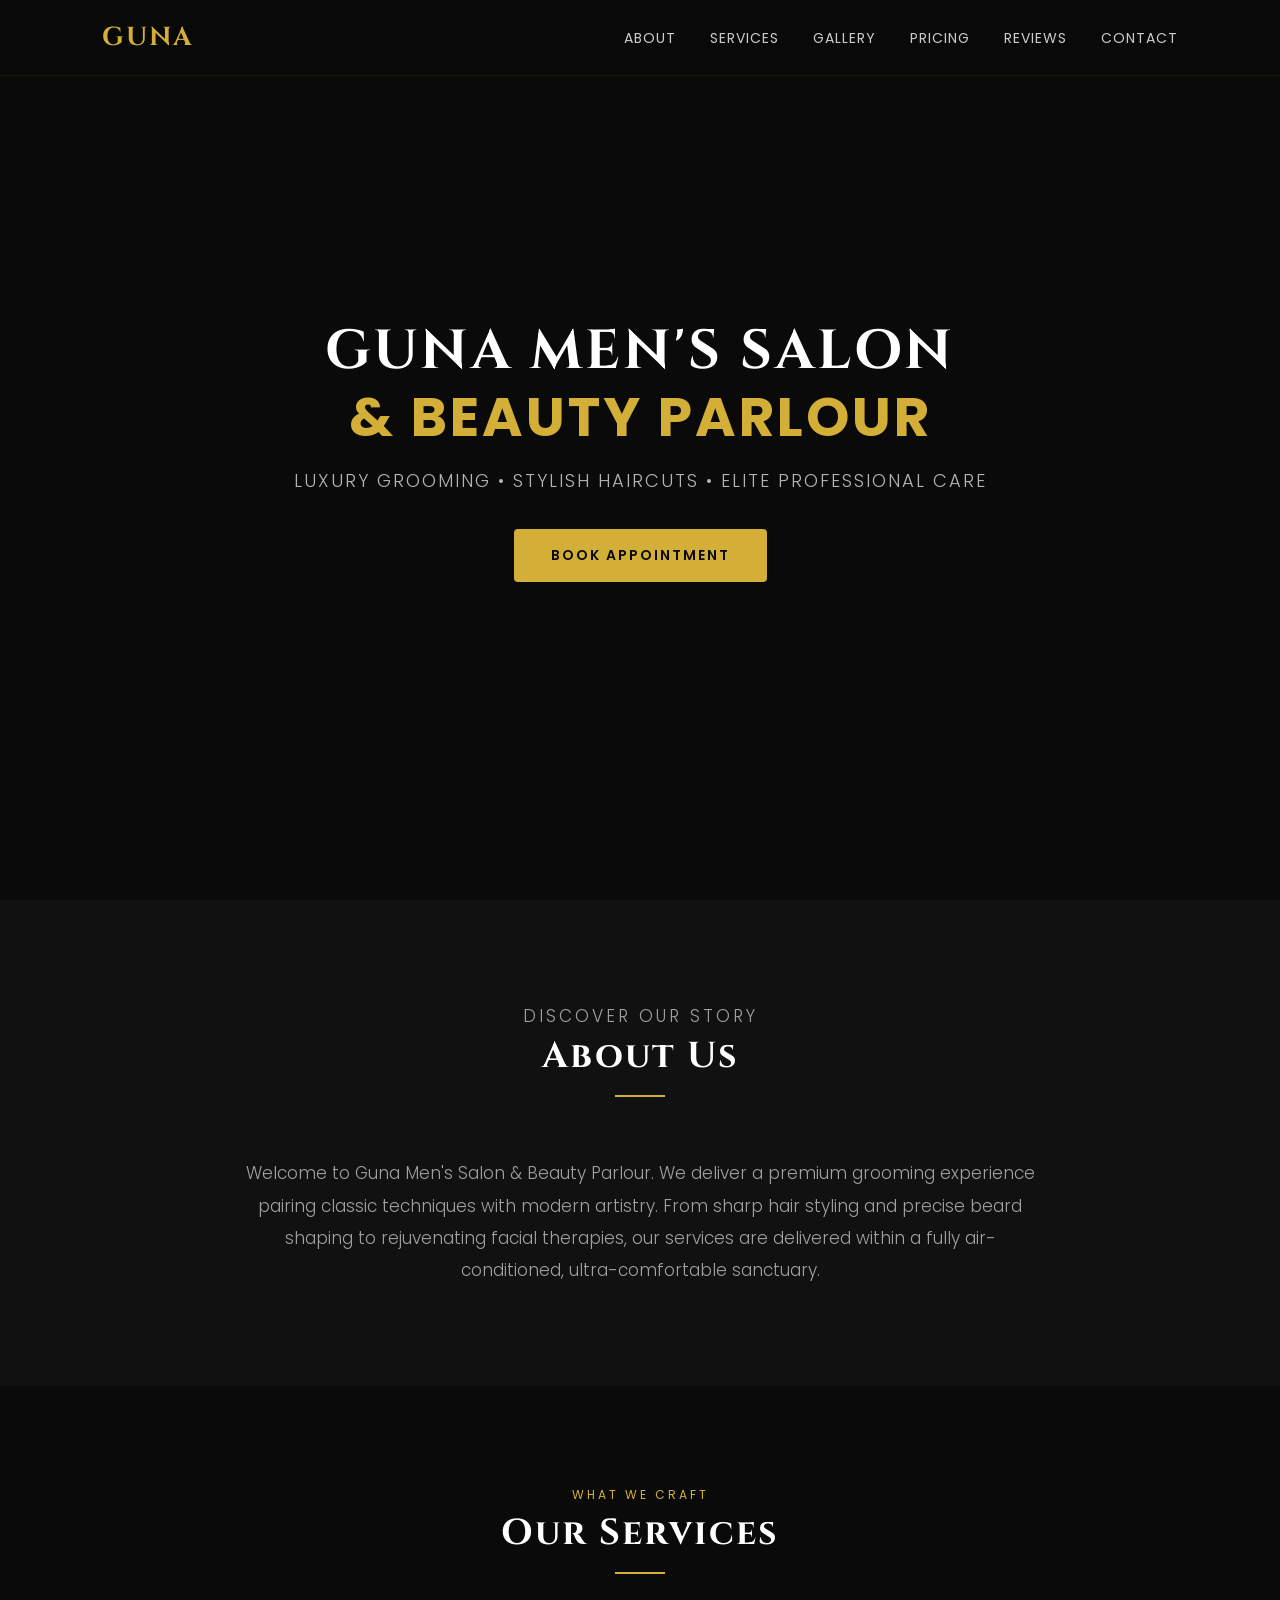
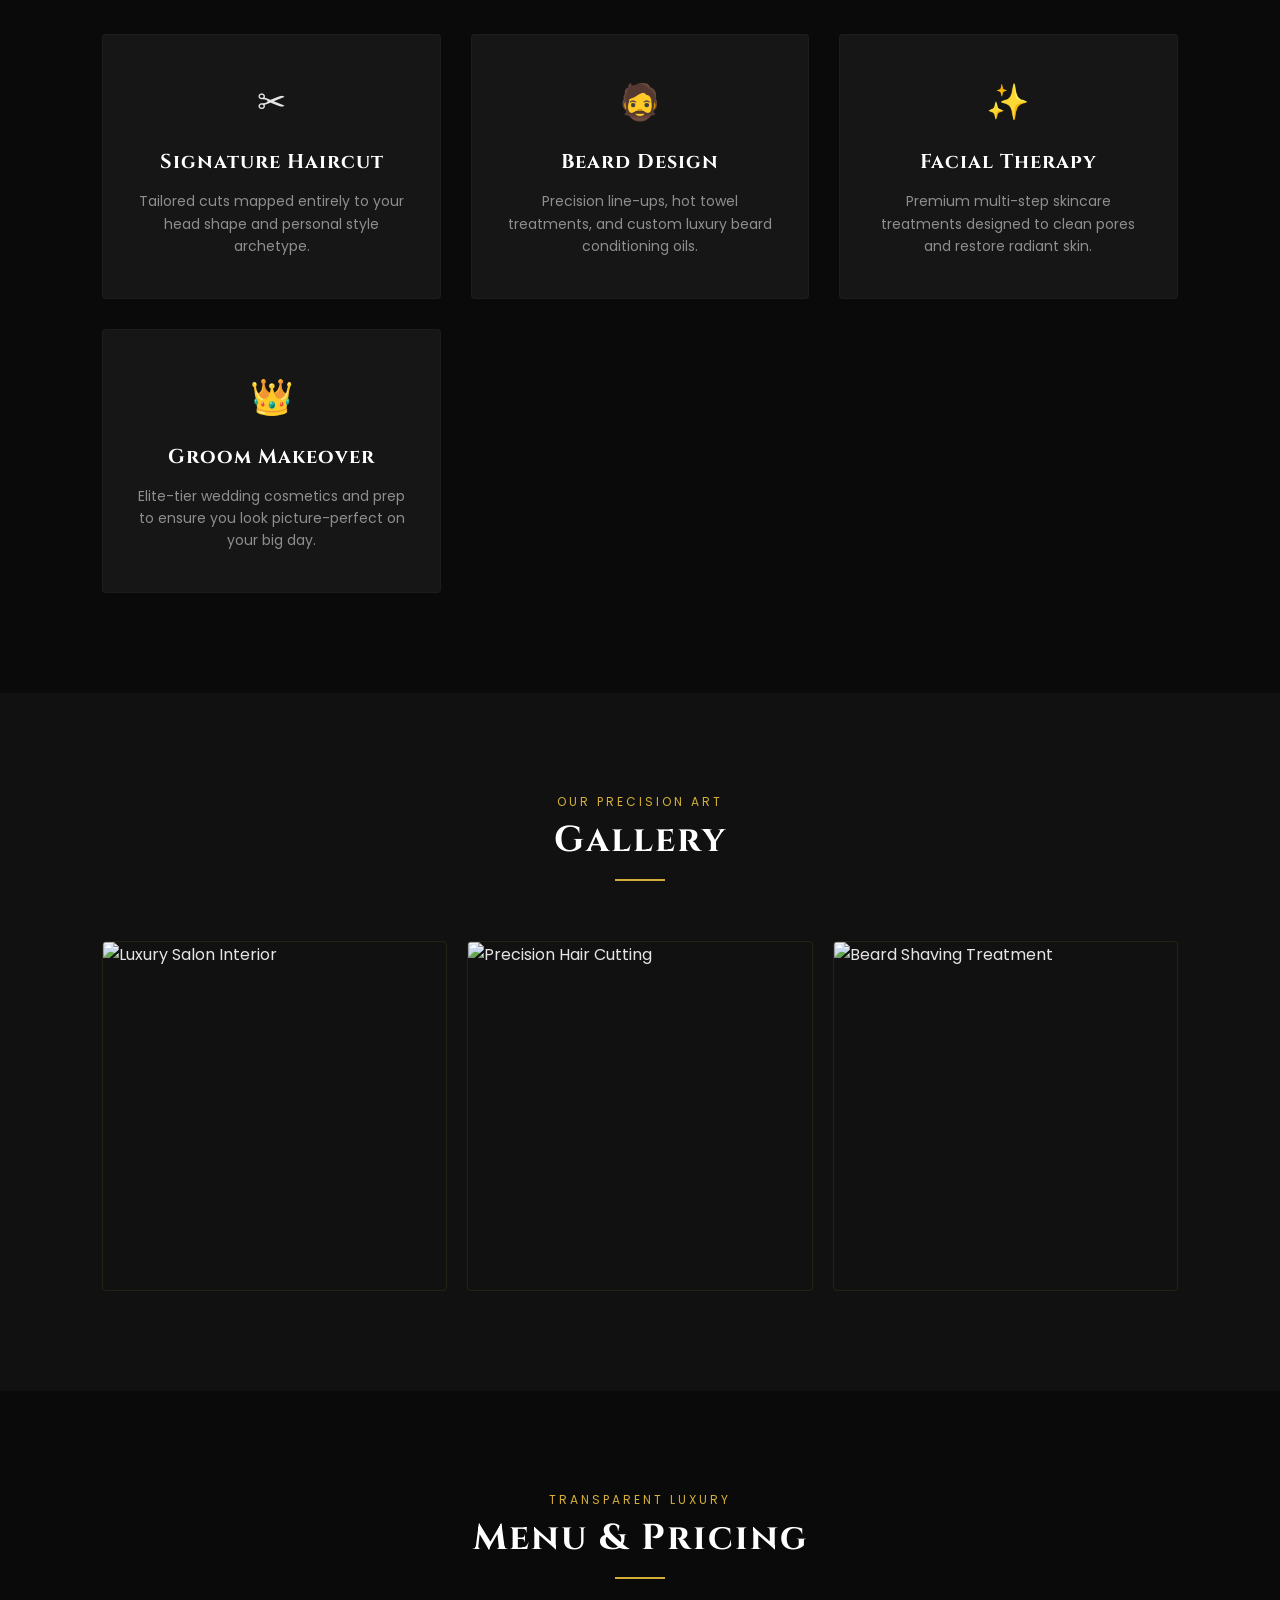
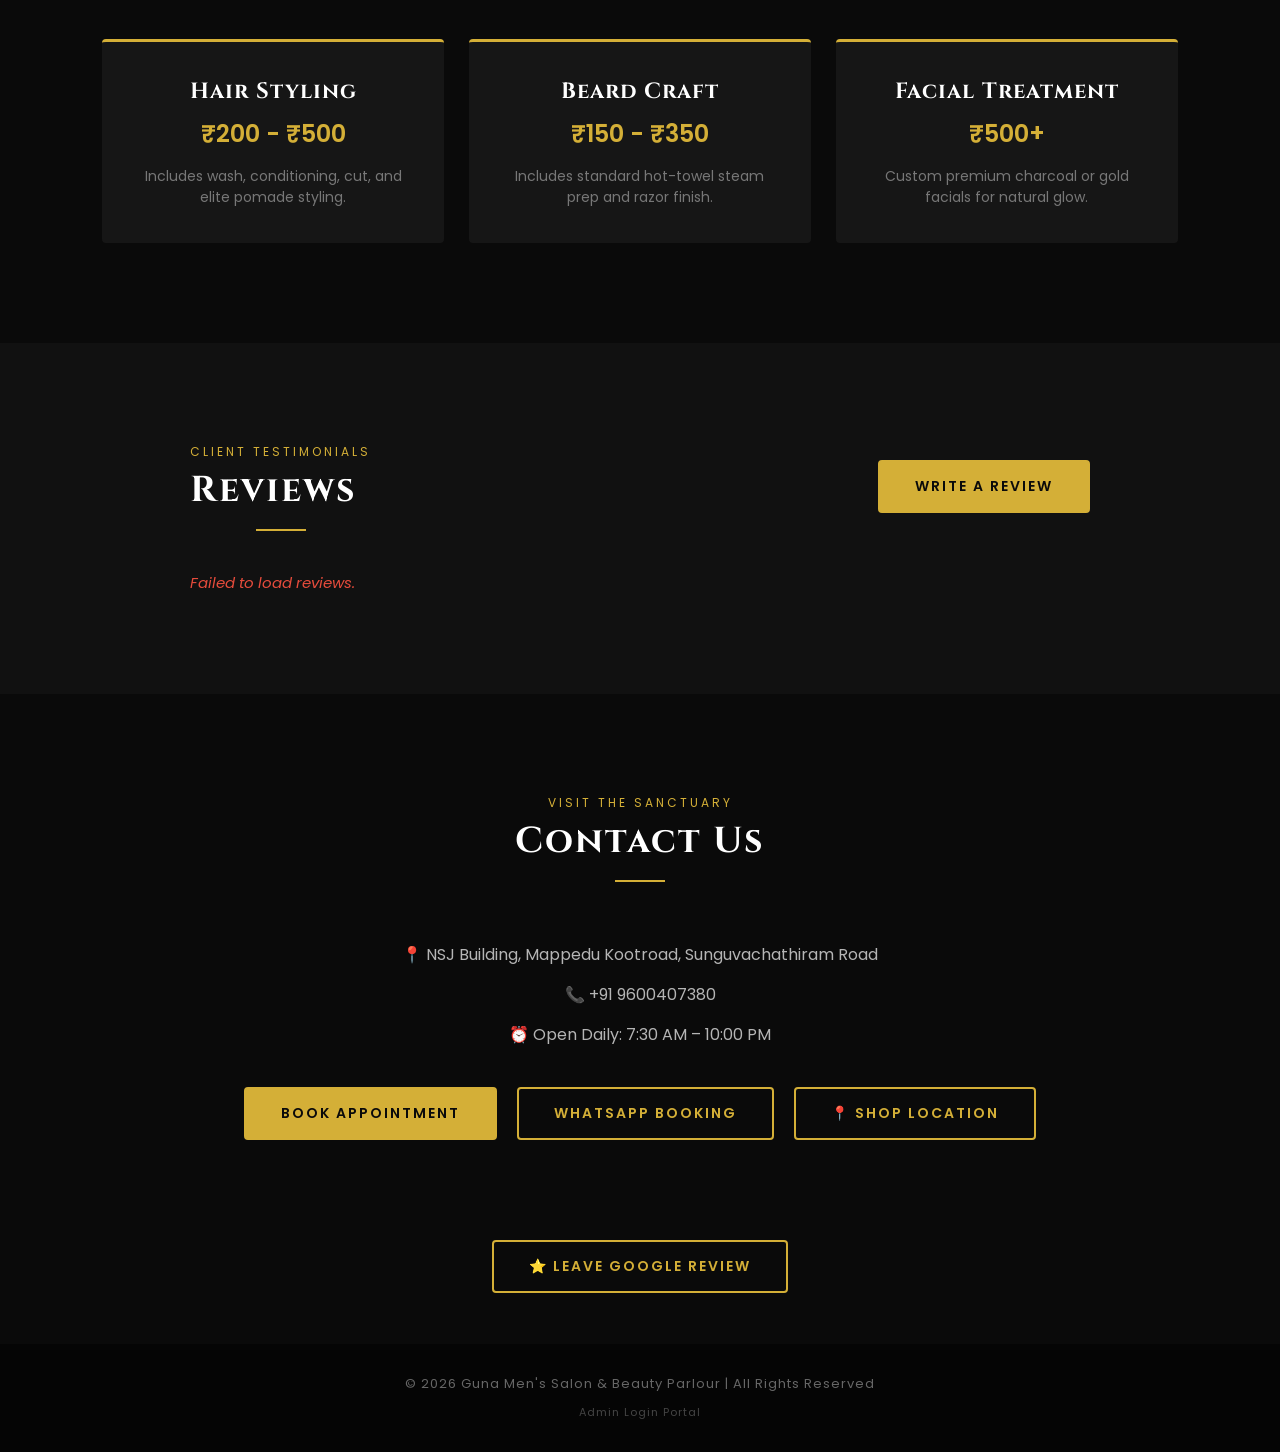
==== static/index.html @ c388677c "Implement full-stack salon application with Go and MongoDB" ====
<!DOCTYPE html>
<html lang="en">
<head>
    <meta charset="UTF-8">
    <meta name="viewport" content="width=device-width, initial-scale=1.0">
    <title>Guna Men's Salon & Beauty Parlour | Luxury Grooming</title>
    <link rel="preconnect" href="https://fonts.googleapis.com">
    <link rel="preconnect" href="https://fonts.gstatic.com" crossorigin>
    <link href="https://fonts.googleapis.com/css2?family=Cinzel:wght@500;700&family=Poppins:wght@300;400;600&display=swap" rel="stylesheet">
    <link rel="stylesheet" href="css/style.css">
</head>
<body>

<!-- TOAST ALERT NOTIFICATION -->
<div id="toast" class="toast">Alert Message</div>

<!-- HEADER & NAVIGATION -->
<header>
    <a href="#" class="logo">GUNA</a>
    <nav>
        <a href="#about">About</a>
        <a href="#services">Services</a>
        <a href="#gallery">Gallery</a>
        <a href="#price">Pricing</a>
        <a href="#reviews">Reviews</a>
        <a href="#contact">Contact</a>
    </nav>
</header>

<!-- HERO SECTION -->
<section class="hero">
    <div class="hero-content">
        <h1>GUNA MEN'S SALON<br><span>& BEAUTY PARLOUR</span></h1>
        <p>Luxury Grooming • Stylish Haircuts • Elite Professional Care</p>
        <button class="btn btn-filled open-booking">Book Appointment</button>
    </div>
</section>

<!-- ABOUT SECTION -->
<section id="about" class="about">
    <div class="title-container">
        <p>Discover Our Story</p>
        <h2 class="title">About Us</h2>
    </div>
    <p>
        Welcome to Guna Men's Salon & Beauty Parlour. We deliver a premium grooming experience pairing classic techniques with modern artistry. From sharp hair styling and precise beard shaping to rejuvenating facial therapies, our services are delivered within a fully air-conditioned, ultra-comfortable sanctuary.
    </p>
</section>

<!-- SERVICES SECTION -->
<section id="services">
    <div class="title-container">
        <p>What We Craft</p>
        <h2 class="title">Our Services</h2>
    </div>

    <div class="services-grid">
        <div class="card">
            <div class="card-icon">✂</div>
            <h3>Signature Haircut</h3>
            <p>Tailored cuts mapped entirely to your head shape and personal style archetype.</p>
        </div>

        <div class="card">
            <div class="card-icon">🧔</div>
            <h3>Beard Design</h3>
            <p>Precision line-ups, hot towel treatments, and custom luxury beard conditioning oils.</p>
        </div>

        <div class="card">
            <div class="card-icon">✨</div>
            <h3>Facial Therapy</h3>
            <p>Premium multi-step skincare treatments designed to clean pores and restore radiant skin.</p>
        </div>

        <div class="card">
            <div class="card-icon">👑</div>
            <h3>Groom Makeover</h3>
            <p>Elite-tier wedding cosmetics and prep to ensure you look picture-perfect on your big day.</p>
        </div>
    </div>
</section>

<!-- GALLERY SECTION -->
<section id="gallery" class="gallery-section">
    <div class="title-container">
        <p>Our Precision Art</p>
        <h2 class="title">Gallery</h2>
    </div>

    <div class="gallery-grid">
        <div class="gallery-item">
            <img src="https://images.unsplash.com/photo-1517832606299-7ae9b720a186?q=80&w=800" alt="Luxury Salon Interior">
        </div>
        <div class="gallery-item">
            <img src="https://images.unsplash.com/photo-1621605815971-fbc98d665033?q=80&w=800" alt="Precision Hair Cutting">
        </div>
        <div class="gallery-item">
            <img src="https://images.unsplash.com/photo-1622286342621-4bd786c2447c?q=80&w=800" alt="Beard Shaving Treatment">
        </div>
    </div>
</section>

<!-- PRICING SECTION -->
<section id="price">
    <div class="title-container">
        <p>Transparent Luxury</p>
        <h2 class="title">Menu & Pricing</h2>
    </div>

    <div class="price-grid">
        <div class="price-card">
            <h3>Hair Styling</h3>
            <div class="cost">₹200 - ₹500</div>
            <p>Includes wash, conditioning, cut, and elite pomade styling.</p>
        </div>

        <div class="price-card">
            <h3>Beard Craft</h3>
            <div class="cost">₹150 - ₹350</div>
            <p>Includes standard hot-towel steam prep and razor finish.</p>
        </div>

        <div class="price-card">
            <h3>Facial Treatment</h3>
            <div class="cost">₹500+</div>
            <p>Custom premium charcoal or gold facials for natural glow.</p>
        </div>
    </div>
</section>

<!-- REVIEWS SECTION -->
<section id="reviews" class="reviews-section">
    <div class="reviews-container">
        <div class="reviews-header">
            <div>
                <p style="font-size: 12px; text-transform: uppercase; color: #d4af37; letter-spacing: 3px; margin-bottom: 5px;">Client Testimonials</p>
                <h2 class="title" style="text-align: left; margin-bottom: 0;">Reviews</h2>
            </div>
            <button id="openReviewBtn" class="btn btn-filled">Write a Review</button>
        </div>

        <div id="reviewsGrid" class="services-grid" style="grid-template-columns: repeat(auto-fit, minmax(280px, 1fr)); margin-top: 40px;">
            <!-- Loaded dynamically from Go API -->
            <div class="review-card" style="grid-column: 1/-1; text-align: center; border-left: none;">
                <p class="review-text">Loading client reviews...</p>
            </div>
        </div>
    </div>
</section>

<!-- CONTACT SECTION -->
<section id="contact" class="contact">
    <div class="title-container">
        <p>Visit The Sanctuary</p>
        <h2 class="title">Contact Us</h2>
    </div>

    <div class="contact-info">
        <p>📍 NSJ Building, Mappedu Kootroad, Sunguvachathiram Road</p>
        <p>📞 +91 9600407380</p>
        <p>⏰ Open Daily: 7:30 AM – 10:00 PM</p>
    </div>

    <div class="contact-buttons">
        <button class="btn btn-filled open-booking">Book Appointment</button>
        
        <a href="https://wa.me/919600407380?text=Hello%20GPP%20PRAVEEN,%20I%20want%20to%20book%20an%20appointment" class="btn" target="_blank">
            WhatsApp Booking
        </a>

        <a href="https://www.google.com/maps/dir//Guna+men's+a%2Fc+salon+and+beauty+parlour,+2VJ3%2B756,+SH+120,+Kilacheri,+Tamil+Nadu+631402/@24.6466085,77.3121544,13z/data=!4m8!4m7!1m0!1m5!1m1!1s0x3a52934682689871:0x7a5b9609277daef9!2m2!1d79.8528273!2d13.0305494?hl=en-GB&entry=ttu&g_ep=EgoyMDI2MDUyNy4wIKXMDSoASAFQAw%3D%3D" class="btn" target="_blank">
            📍 Shop Location
        </a>
    </div>
</section>

<div style="text-align: center; padding-bottom: 50px; background: #0a0a0a;">
    <a href="https://share.google/x6UhheUiB8FePfSaM" class="btn" target="_blank">
        ⭐ Leave Google Review
    </a>
</div>

<!-- FOOTER -->
<footer>
    &copy; 2026 Guna Men's Salon & Beauty Parlour | All Rights Reserved
    <br>
    <a href="/admin.html" style="color: #444444; text-decoration: none; margin-top: 10px; display: inline-block; font-size: 11px; transition: 0.3s;" onmouseover="this.style.color='#d4af37'" onmouseout="this.style.color='#444444'">Admin Login Portal</a>
</footer>

<!-- APPOINTMENT BOOKING MODAL -->
<div id="bookingModal" class="modal-overlay">
    <div class="modal-content">
        <button class="close-btn">&times;</button>
        <h3 class="modal-title">Book Appointment</h3>
        
        <form id="bookingForm">
            <div class="form-group">
                <label for="bookingName">Full Name</label>
                <input type="text" id="bookingName" class="form-control" placeholder="Enter your full name" required>
            </div>
            
            <div class="form-row">
                <div class="form-group">
                    <label for="bookingPhone">Phone Number</label>
                    <input type="tel" id="bookingPhone" class="form-control" placeholder="e.g. +91 9600407380" required>
                </div>
                <div class="form-group">
                    <label for="bookingEmail">Email Address (Optional)</label>
                    <input type="email" id="bookingEmail" class="form-control" placeholder="your@email.com">
                </div>
            </div>
            
            <div class="form-group">
                <label for="bookingService">Select Service</label>
                <select id="bookingService" class="form-control" required>
                    <option value="" disabled selected>Loading salon services...</option>
                </select>
            </div>
            
            <div class="form-row">
                <div class="form-group">
                    <label for="bookingDate">Preferred Date</label>
                    <input type="date" id="bookingDate" class="form-control" required>
                </div>
                <div class="form-group">
                    <label for="bookingTime">Preferred Time</label>
                    <input type="time" id="bookingTime" class="form-control" required>
                </div>
            </div>
            
            <div class="form-group">
                <label for="bookingNotes">Special Instructions / Styling Notes</label>
                <textarea id="bookingNotes" class="form-control" placeholder="Tell us if you want a specific barber or have scalp sensitivities..."></textarea>
            </div>
            
            <button type="submit" class="btn btn-filled" style="width: 100%; margin-top: 10px;">Book Appointment</button>
        </form>
    </div>
</div>

<!-- CLIENT REVIEW MODAL -->
<div id="reviewModal" class="modal-overlay">
    <div class="modal-content">
        <button class="close-btn">&times;</button>
        <h3 class="modal-title">Write a Review</h3>
        
        <form id="reviewForm">
            <div class="form-group">
                <label for="reviewName">Your Name</label>
                <input type="text" id="reviewName" class="form-control" placeholder="Enter your name" required>
            </div>
            
            <div class="form-group">
                <label>Overall Rating</label>
                <div class="star-rating">
                    <input type="radio" id="star5" name="rating" value="5">
                    <label for="star5" title="5 stars">★</label>
                    <input type="radio" id="star4" name="rating" value="4">
                    <label for="star4" title="4 stars">★</label>
                    <input type="radio" id="star3" name="rating" value="3">
                    <label for="star3" title="3 stars">★</label>
                    <input type="radio" id="star2" name="rating" value="2">
                    <label for="star2" title="2 stars">★</label>
                    <input type="radio" id="star1" name="rating" value="1">
                    <label for="star1" title="1 star">★</label>
                </div>
            </div>
            
            <div class="form-group">
                <label for="reviewText">Testimonial Description</label>
                <textarea id="reviewText" class="form-control" placeholder="Tell us about your grooming experience..." required></textarea>
            </div>
            
            <button type="submit" class="btn btn-filled" style="width: 100%; margin-top: 10px;">Submit Review</button>
        </form>
    </div>
</div>

<!-- SCRIPTS -->
<script src="js/app.js"></script>
</body>
</html>
---- static/css/style.css ----
/* GLOBAL & BASE STYLES */
* {
    margin: 0;
    padding: 0;
    box-sizing: border-box;
    font-family: 'Poppins', sans-serif;
    scroll-behavior: smooth;
}

body {
    background: #0a0a0a;
    color: #e5e5e5;
    overflow-x: hidden;
}

/* HEADER & NAVIGATION */
header {
    position: fixed;
    width: 100%;
    top: 0;
    left: 0;
    background: rgba(10, 10, 10, 0.85);
    backdrop-filter: blur(12px);
    -webkit-backdrop-filter: blur(12px);
    padding: 20px 8%;
    display: flex;
    justify-content: space-between;
    align-items: center;
    z-index: 1000;
    border-bottom: 1px solid rgba(212, 175, 55, 0.1);
}

.logo {
    font-family: 'Cinzel', serif;
    font-size: 26px;
    color: #d4af37;
    vertical-align: middle;
    font-weight: 700;
    letter-spacing: 2px;
    text-decoration: none;
}

nav a {
    color: #cccccc;
    text-decoration: none;
    margin-left: 30px;
    font-weight: 400;
    font-size: 14px;
    letter-spacing: 1px;
    text-transform: uppercase;
    transition: .3s ease;
}

nav a:hover {
    color: #d4af37;
}

/* HERO SECTION */
.hero {
    height: 100vh;
    background: 
        linear-gradient(rgba(10, 10, 10, 0.6), rgba(10, 10, 10, 0.9)),
        url('https://images.unsplash.com/photo-1503951914875-452162b0f3f1?q=80&w=1800') center/cover no-repeat;
    display: flex;
    justify-content: center;
    align-items: center;
    text-align: center;
    padding: 20px;
}

.hero-content {
    max-width: 800px;
}

.hero h1 {
    font-family: 'Cinzel', serif;
    font-size: 55px;
    color: #ffffff;
    line-height: 1.2;
    margin-bottom: 15px;
    letter-spacing: 3px;
}

.hero h1 span {
    color: #d4af37;
}

.hero p {
    margin-bottom: 35px;
    font-size: 18px;
    color: #b5b5b5;
    letter-spacing: 2px;
    text-transform: uppercase;
    font-weight: 300;
}

/* BUTTONS */
.btn {
    display: inline-block;
    background: transparent;
    color: #d4af37;
    padding: 14px 35px;
    border: 2px solid #d4af37;
    border-radius: 4px;
    text-decoration: none;
    font-weight: 600;
    font-size: 14px;
    letter-spacing: 2px;
    text-transform: uppercase;
    transition: .4s ease;
    cursor: pointer;
    text-align: center;
}

.btn:hover {
    background: #d4af37;
    color: #0a0a0a;
    transform: translateY(-3px);
    box-shadow: 0 10px 20px rgba(212, 175, 55, 0.15);
}

.btn-filled {
    background: #d4af37;
    color: #0a0a0a;
}

.btn-filled:hover {
    background: #ffffff;
    border-color: #ffffff;
    color: #0a0a0a;
}

/* GLOBAL SECTIONS */
section {
    padding: 100px 8%;
}

.title-container {
    text-align: center;
    margin-bottom: 60px;
}

.title-container p {
    font-size: 12px;
    text-transform: uppercase;
    color: #d4af37;
    letter-spacing: 3px;
    margin-bottom: 5px;
}

.title {
    font-family: 'Cinzel', serif;
    font-size: 36px;
    color: #ffffff;
    letter-spacing: 2px;
}

.title::after {
    content: '';
    display: block;
    width: 50px;
    height: 2px;
    background: #d4af37;
    margin: 15px auto 0;
}

/* ABOUT */
.about {
    background: #111111;
}

.about p {
    max-width: 800px;
    margin: auto;
    text-align: center;
    line-height: 1.9;
    color: #a0a0a0;
    font-size: 17px;
    font-weight: 300;
}

/* SERVICES */
.services-grid {
    display: grid;
    grid-template-columns: repeat(auto-fit, minmax(250px, 1fr));
    gap: 30px;
}

.card {
    background: #161616;
    padding: 40px 30px;
    border-radius: 4px;
    text-align: center;
    transition: .4s ease;
    border: 1px solid rgba(255, 255, 255, 0.03);
    position: relative;
}

.card:hover {
    transform: translateY(-10px);
    border-color: rgba(212, 175, 55, 0.4);
    box-shadow: 0 15px 30px rgba(0, 0, 0, 0.5);
}

.card-icon {
    font-size: 35px;
    margin-bottom: 20px;
    display: inline-block;
}

.card h3 {
    font-family: 'Cinzel', serif;
    color: #ffffff;
    margin-bottom: 15px;
    font-size: 20px;
    letter-spacing: 1px;
}

.card p {
    color: #8e8e8e;
    font-size: 14px;
    line-height: 1.6;
}

/* GALLERY */
.gallery-section {
    background: #111111;
}

.gallery-grid {
    display: grid;
    grid-template-columns: repeat(auto-fit, minmax(280px, 1fr));
    gap: 20px;
}

.gallery-item {
    overflow: hidden;
    border-radius: 4px;
    height: 350px;
    border: 1px solid rgba(212, 175, 55, 0.1);
}

.gallery-item img {
    width: 100%;
    height: 100%;
    object-fit: cover;
    transition: .6s ease;
    filter: grayscale(20%);
}

.gallery-item:hover img {
    transform: scale(1.08);
    filter: grayscale(0%);
}

/* PRICING */
.price-grid {
    display: grid;
    grid-template-columns: repeat(auto-fit, minmax(280px, 1fr));
    gap: 25px;
}

.price-card {
    background: #161616;
    padding: 35px 30px;
    border-radius: 4px;
    text-align: center;
    border-top: 3px solid #d4af37;
}

.price-card h3 {
    font-family: 'Cinzel', serif;
    color: #ffffff;
    margin-bottom: 10px;
    font-size: 22px;
    letter-spacing: 1px;
}

.price-card .cost {
    font-size: 24px;
    color: #d4af37;
    font-weight: 600;
    margin-bottom: 15px;
}

.price-card p {
    font-size: 14px;
    color: #777;
}

/* REVIEWS */
.reviews-section {
    background: #111111;
}

.reviews-container {
    max-width: 900px;
    margin: auto;
}

.review-card {
    background: #161616;
    padding: 30px;
    border-radius: 4px;
    margin-bottom: 25px;
    border-left: 3px solid #d4af37;
    animation: fadeIn 0.5s ease;
}

.stars {
    color: #d4af37;
    margin-bottom: 10px;
    font-size: 14px;
}

.review-text {
    color: #cccccc;
    font-style: italic;
    font-size: 15px;
}

.review-author {
    margin-top: 10px;
    font-size: 12px;
    text-transform: uppercase;
    letter-spacing: 1px;
    color: #888888;
    text-align: right;
}

.reviews-header {
    display: flex;
    justify-content: space-between;
    align-items: center;
    margin-bottom: 30px;
    flex-wrap: wrap;
    gap: 20px;
}

/* CONTACT */
.contact {
    text-align: center;
}

.contact-info {
    margin-bottom: 40px;
}

.contact-info p {
    margin: 15px 0;
    font-size: 16px;
    color: #b5b5b5;
}

.contact-buttons {
    display: flex;
    justify-content: center;
    gap: 20px;
    flex-wrap: wrap;
}

/* MODALS */
.modal-overlay {
    position: fixed;
    top: 0;
    left: 0;
    width: 100%;
    height: 100%;
    background: rgba(0, 0, 0, 0.8);
    backdrop-filter: blur(8px);
    display: none;
    justify-content: center;
    align-items: center;
    z-index: 2000;
    opacity: 0;
    transition: opacity 0.3s ease;
    padding: 20px;
    overflow-y: auto;
}

.modal-overlay.active {
    display: flex;
    opacity: 1;
}

.modal-content {
    background: #121212;
    border: 1px solid rgba(212, 175, 55, 0.2);
    border-radius: 6px;
    width: 100%;
    max-width: 550px;
    padding: 40px;
    position: relative;
    box-shadow: 0 20px 40px rgba(0, 0, 0, 0.6);
    transform: translateY(-50px);
    transition: transform 0.3s ease;
    max-height: 90vh;
    overflow-y: auto;
}

.modal-overlay.active .modal-content {
    transform: translateY(0);
}

.close-btn {
    position: absolute;
    top: 20px;
    right: 20px;
    font-size: 24px;
    color: #888888;
    background: transparent;
    border: none;
    cursor: pointer;
    transition: 0.3s;
}

.close-btn:hover {
    color: #d4af37;
}

.modal-title {
    font-family: 'Cinzel', serif;
    color: #ffffff;
    font-size: 26px;
    margin-bottom: 25px;
    text-align: center;
    border-bottom: 1px solid rgba(212, 175, 55, 0.1);
    padding-bottom: 15px;
}

/* FORM FIELDS */
.form-group {
    margin-bottom: 20px;
}

.form-group label {
    display: block;
    font-size: 12px;
    text-transform: uppercase;
    letter-spacing: 1px;
    color: #d4af37;
    margin-bottom: 8px;
}

.form-control {
    width: 100%;
    background: #1b1b1b;
    border: 1px solid rgba(255, 255, 255, 0.08);
    border-radius: 4px;
    padding: 12px 15px;
    color: #ffffff;
    font-size: 14px;
    transition: 0.3s ease;
}

.form-control:focus {
    outline: none;
    border-color: #d4af37;
    background: #222222;
    box-shadow: 0 0 5px rgba(212, 175, 55, 0.2);
}

textarea.form-control {
    min-height: 80px;
    resize: vertical;
}

select.form-control {
    cursor: pointer;
}

.form-row {
    display: grid;
    grid-template-columns: 1fr 1fr;
    gap: 15px;
}

/* STAR RATING PICKER */
.star-rating {
    display: flex;
    flex-direction: row-reverse;
    justify-content: flex-end;
    gap: 8px;
    margin-bottom: 10px;
}

.star-rating input {
    display: none;
}

.star-rating label {
    font-size: 30px;
    color: #333333;
    cursor: pointer;
    transition: 0.2s ease;
    margin-bottom: 0;
}

.star-rating label:hover,
.star-rating label:hover ~ label,
.star-rating input:checked ~ label {
    color: #d4af37;
}

/* BOOKING STATUS BADGES */
.badge {
    display: inline-block;
    padding: 6px 12px;
    border-radius: 4px;
    font-size: 11px;
    text-transform: uppercase;
    font-weight: 600;
    letter-spacing: 1px;
}

.badge-pending {
    background: rgba(243, 156, 18, 0.15);
    color: #f39c12;
    border: 1px solid rgba(243, 156, 18, 0.3);
}

.badge-confirmed {
    background: rgba(52, 152, 219, 0.15);
    color: #3498db;
    border: 1px solid rgba(52, 152, 219, 0.3);
}

.badge-completed {
    background: rgba(46, 204, 113, 0.15);
    color: #2ecc71;
    border: 1px solid rgba(46, 204, 113, 0.3);
}

.badge-cancelled {
    background: rgba(231, 76, 60, 0.15);
    color: #e74c3c;
    border: 1px solid rgba(231, 76, 60, 0.3);
}

/* TOAST NOTIFICATION */
.toast {
    position: fixed;
    bottom: 30px;
    right: 30px;
    background: #161616;
    border: 1px solid #d4af37;
    border-left: 5px solid #d4af37;
    padding: 18px 25px;
    border-radius: 4px;
    box-shadow: 0 10px 30px rgba(0, 0, 0, 0.5);
    z-index: 3000;
    display: flex;
    align-items: center;
    gap: 15px;
    transform: translateY(100px);
    opacity: 0;
    transition: 0.4s cubic-bezier(0.175, 0.885, 0.32, 1.275);
}

.toast.show {
    transform: translateY(0);
    opacity: 1;
}

.toast-success {
    border-color: #2ecc71;
    border-left-color: #2ecc71;
}

.toast-error {
    border-color: #e74c3c;
    border-left-color: #e74c3c;
}

/* ADMIN PANEL LAYOUT */
.admin-body {
    background: #080808;
}

.admin-header {
    background: #111111;
    border-bottom: 1px solid rgba(212, 175, 55, 0.15);
    padding: 15px 5%;
    display: flex;
    justify-content: space-between;
    align-items: center;
    position: sticky;
    top: 0;
    z-index: 100;
}

.admin-logo {
    font-family: 'Cinzel', serif;
    font-size: 22px;
    color: #d4af37;
    font-weight: 700;
    letter-spacing: 1px;
}

.admin-nav {
    display: flex;
    gap: 20px;
    align-items: center;
}

.admin-container {
    max-width: 1200px;
    margin: 40px auto;
    padding: 0 20px;
}

/* STATS ROW */
.stats-row {
    display: grid;
    grid-template-columns: repeat(auto-fit, minmax(220px, 1fr));
    gap: 20px;
    margin-bottom: 40px;
}

.stat-card {
    background: #121212;
    border: 1px solid rgba(255, 255, 255, 0.03);
    border-radius: 4px;
    padding: 25px;
    text-align: center;
    border-left: 3px solid #d4af37;
}

.stat-card h4 {
    font-size: 12px;
    text-transform: uppercase;
    color: #888888;
    margin-bottom: 10px;
    letter-spacing: 1px;
}

.stat-number {
    font-size: 32px;
    color: #ffffff;
    font-weight: 600;
}

/* ADMIN DASHBOARD TABS */
.dashboard-tabs {
    display: flex;
    border-bottom: 1px solid rgba(255, 255, 255, 0.08);
    margin-bottom: 30px;
    gap: 10px;
}

.tab-btn {
    background: transparent;
    border: none;
    color: #888888;
    padding: 15px 25px;
    font-size: 14px;
    text-transform: uppercase;
    letter-spacing: 1px;
    cursor: pointer;
    transition: 0.3s;
    font-weight: 600;
    position: relative;
}

.tab-btn:hover {
    color: #ffffff;
}

.tab-btn.active {
    color: #d4af37;
}

.tab-btn.active::after {
    content: '';
    position: absolute;
    bottom: -1px;
    left: 0;
    width: 100%;
    height: 2px;
    background: #d4af37;
}

.tab-content {
    display: none;
}

.tab-content.active {
    display: block;
}

/* ADMIN LOGIN SCREEN */
.login-wrapper {
    display: flex;
    justify-content: center;
    align-items: center;
    min-height: 85vh;
}

.login-card {
    background: #111111;
    border: 1px solid rgba(212, 175, 55, 0.2);
    border-radius: 6px;
    width: 100%;
    max-width: 400px;
    padding: 40px;
    box-shadow: 0 15px 30px rgba(0, 0, 0, 0.5);
}

.login-card h2 {
    font-family: 'Cinzel', serif;
    color: #ffffff;
    text-align: center;
    font-size: 28px;
    margin-bottom: 30px;
    letter-spacing: 2px;
}

/* DATA TABLES */
.table-responsive {
    overflow-x: auto;
    background: #111111;
    border-radius: 4px;
    border: 1px solid rgba(255, 255, 255, 0.03);
}

table.admin-table {
    width: 100%;
    border-collapse: collapse;
    text-align: left;
}

table.admin-table th, table.admin-table td {
    padding: 16px 20px;
    border-bottom: 1px solid rgba(255, 255, 255, 0.05);
    font-size: 14px;
}

table.admin-table th {
    background: #151515;
    color: #d4af37;
    font-size: 12px;
    text-transform: uppercase;
    letter-spacing: 1px;
    font-weight: 600;
}

table.admin-table tbody tr:hover {
    background: #161616;
}

/* ADMIN ACTION BUTTONS */
.action-group {
    display: flex;
    gap: 8px;
}

.action-btn {
    padding: 6px 12px;
    border-radius: 4px;
    font-size: 11px;
    text-transform: uppercase;
    font-weight: 600;
    cursor: pointer;
    border: 1px solid transparent;
    transition: 0.2s ease;
}

.action-btn-confirm {
    background: rgba(52, 152, 219, 0.15);
    color: #3498db;
    border-color: rgba(52, 152, 219, 0.3);
}

.action-btn-confirm:hover {
    background: #3498db;
    color: #ffffff;
}

.action-btn-complete {
    background: rgba(46, 204, 113, 0.15);
    color: #2ecc71;
    border-color: rgba(46, 204, 113, 0.3);
}

.action-btn-complete:hover {
    background: #2ecc71;
    color: #ffffff;
}

.action-btn-cancel {
    background: rgba(231, 76, 60, 0.15);
    color: #e74c3c;
    border-color: rgba(231, 76, 60, 0.3);
}

.action-btn-cancel:hover {
    background: #e74c3c;
    color: #ffffff;
}

/* ANIMATIONS */
@keyframes fadeIn {
    from { opacity: 0; transform: translateY(10px); }
    to { opacity: 1; transform: translateY(0); }
}

/* FOOTER */
footer {
    background: #050505;
    text-align: center;
    padding: 30px;
    color: #666666;
    font-size: 13px;
    letter-spacing: 1px;
    border-top: 1px solid rgba(255, 255, 255, 0.02);
}

/* RESPONSIVE DESIGN */
@media (max-width: 768px) {
    header {
        padding: 15px 5%;
    }
    nav {
        display: none;
    }
    .hero h1 {
        font-size: 38px;
    }
    .hero p {
        font-size: 14px;
    }
    section {
        padding: 70px 5%;
    }
    .form-row {
        grid-template-columns: 1fr;
        gap: 0;
    }
    .modal-content {
        padding: 25px;
    }
    table.admin-table th, table.admin-table td {
        padding: 12px 15px;
    }
}
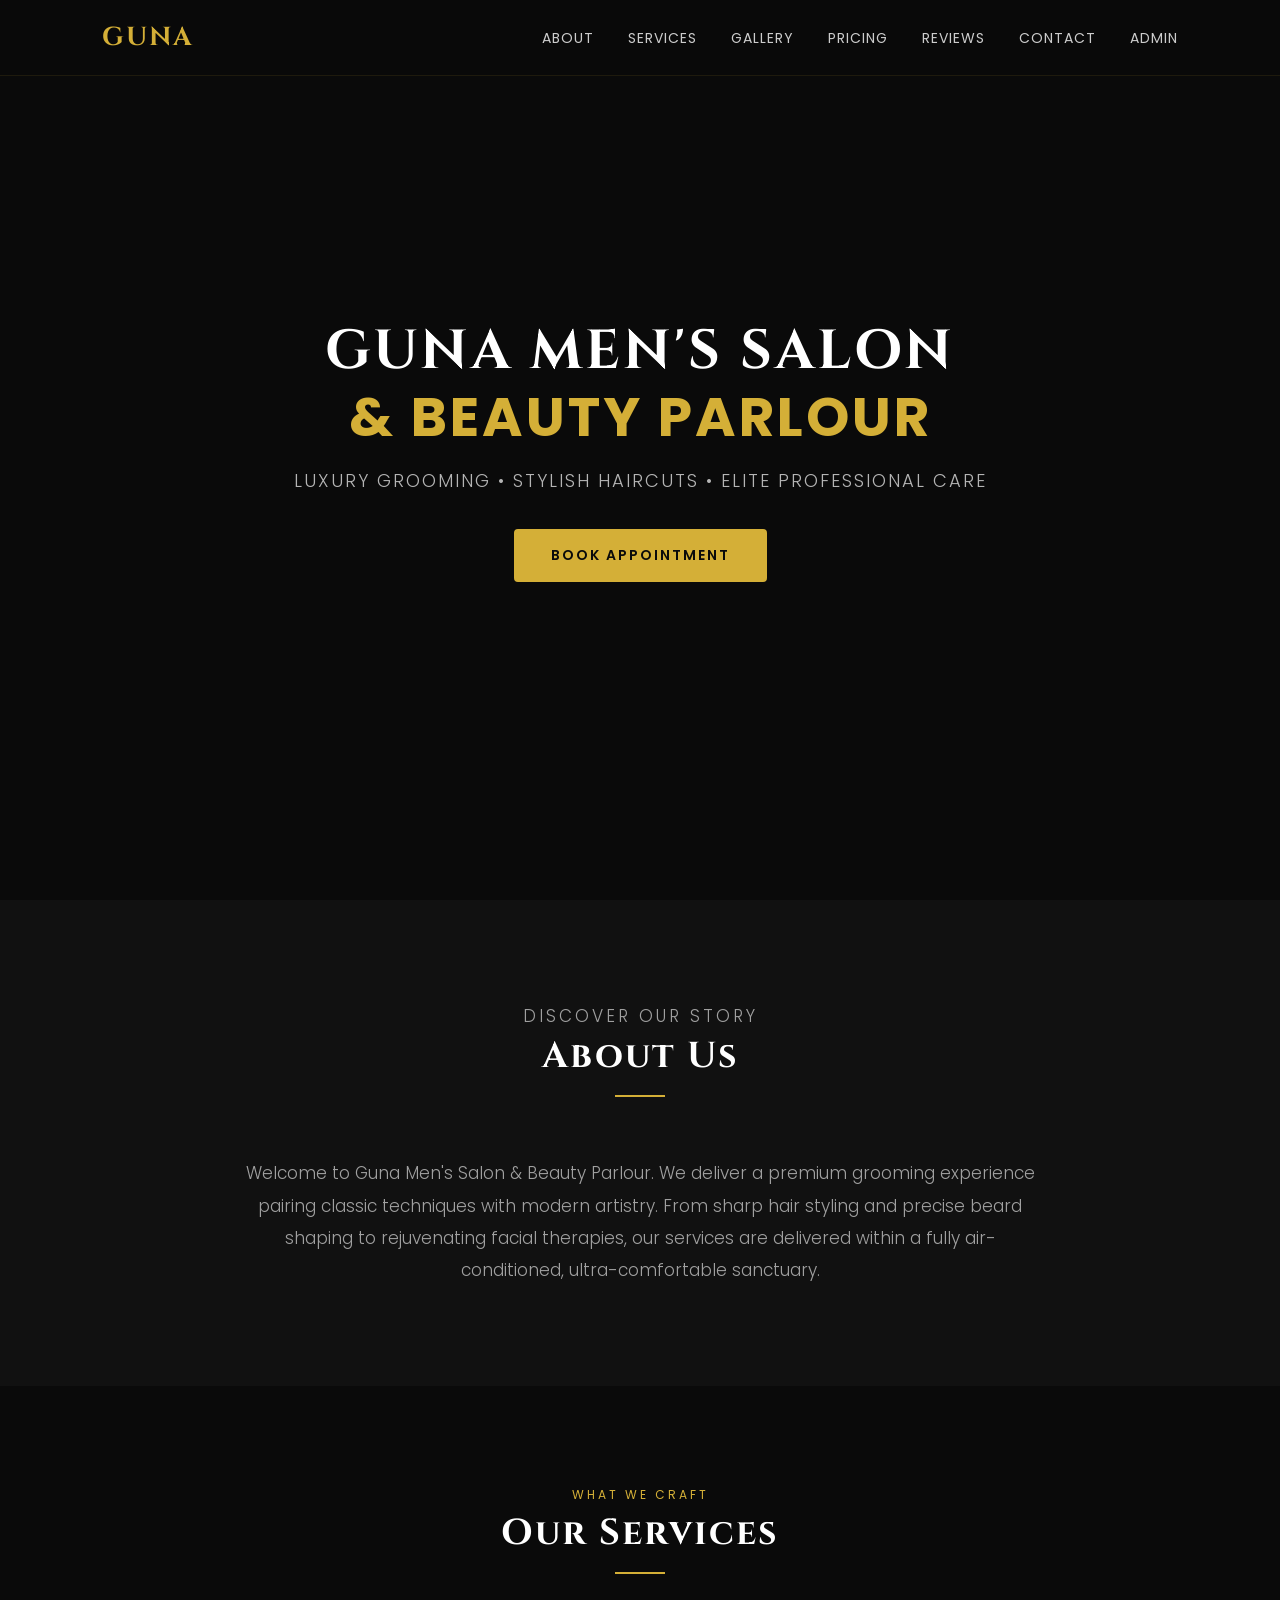
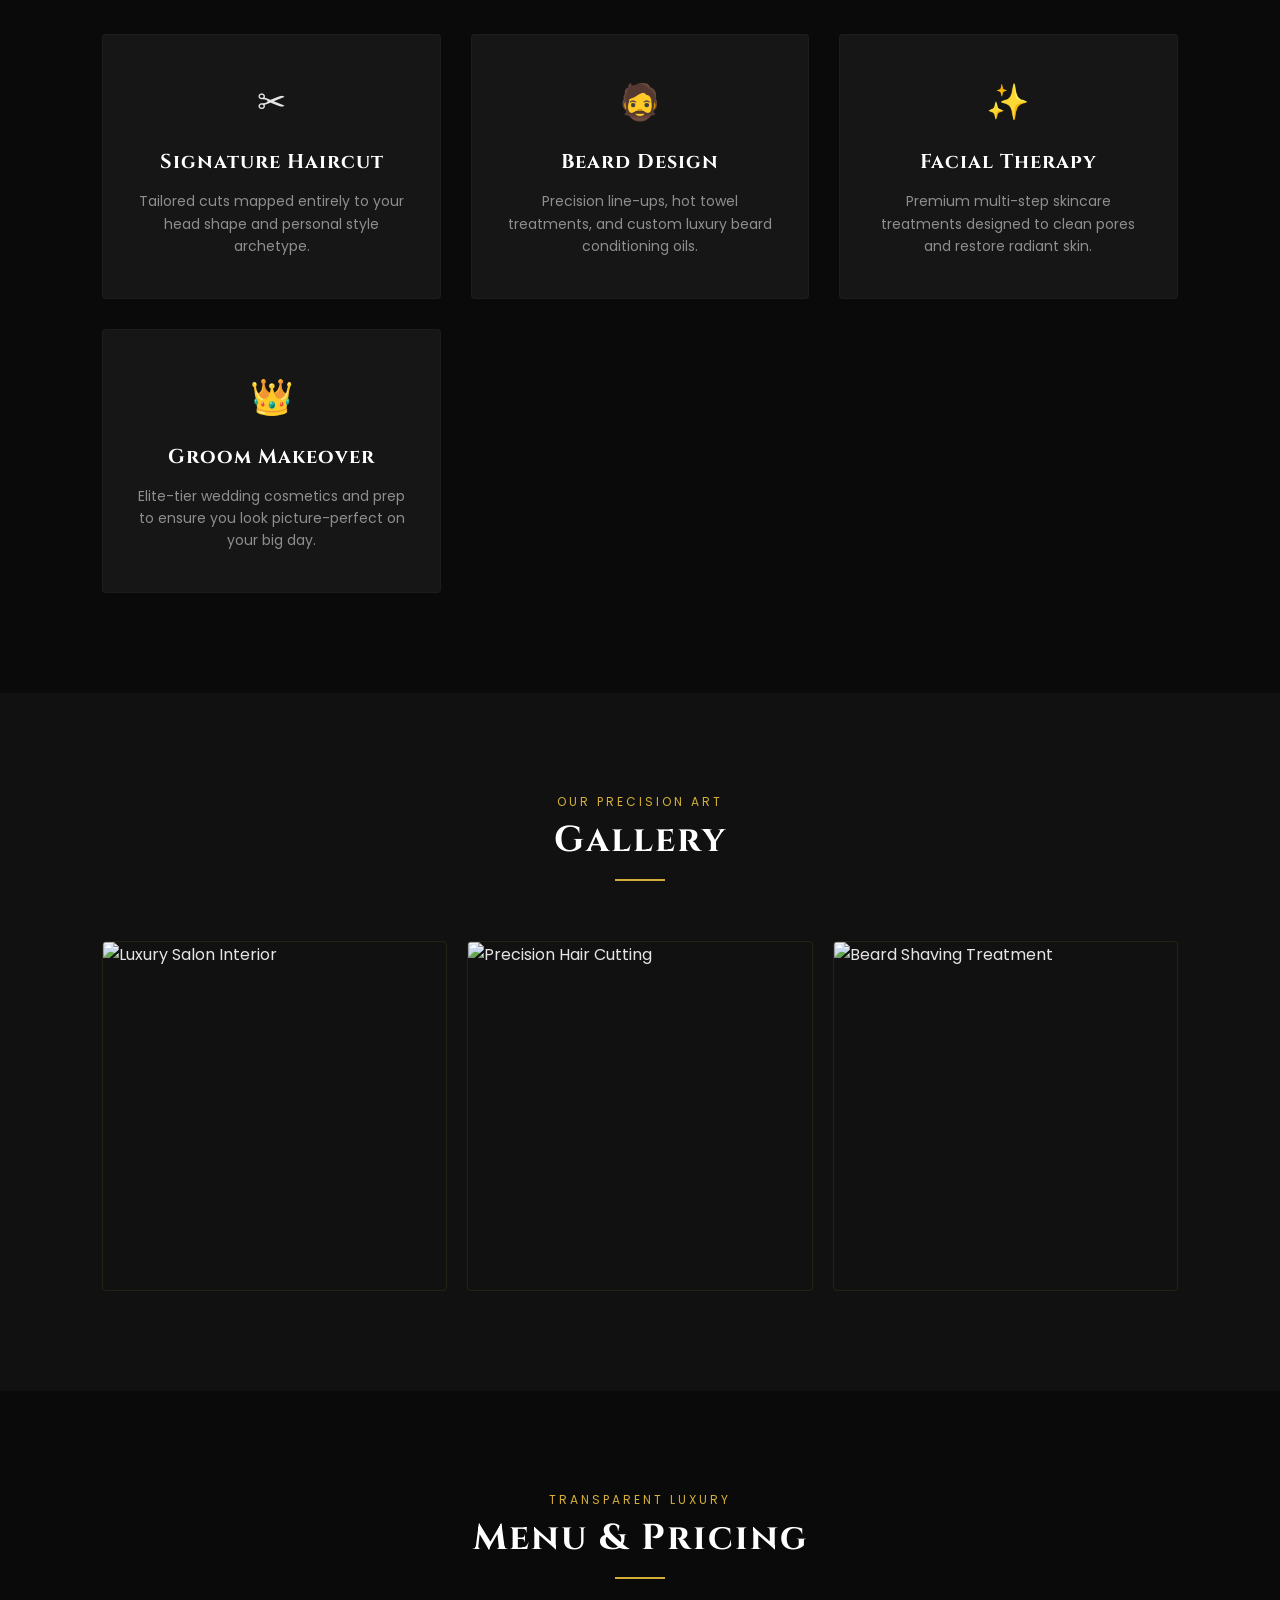
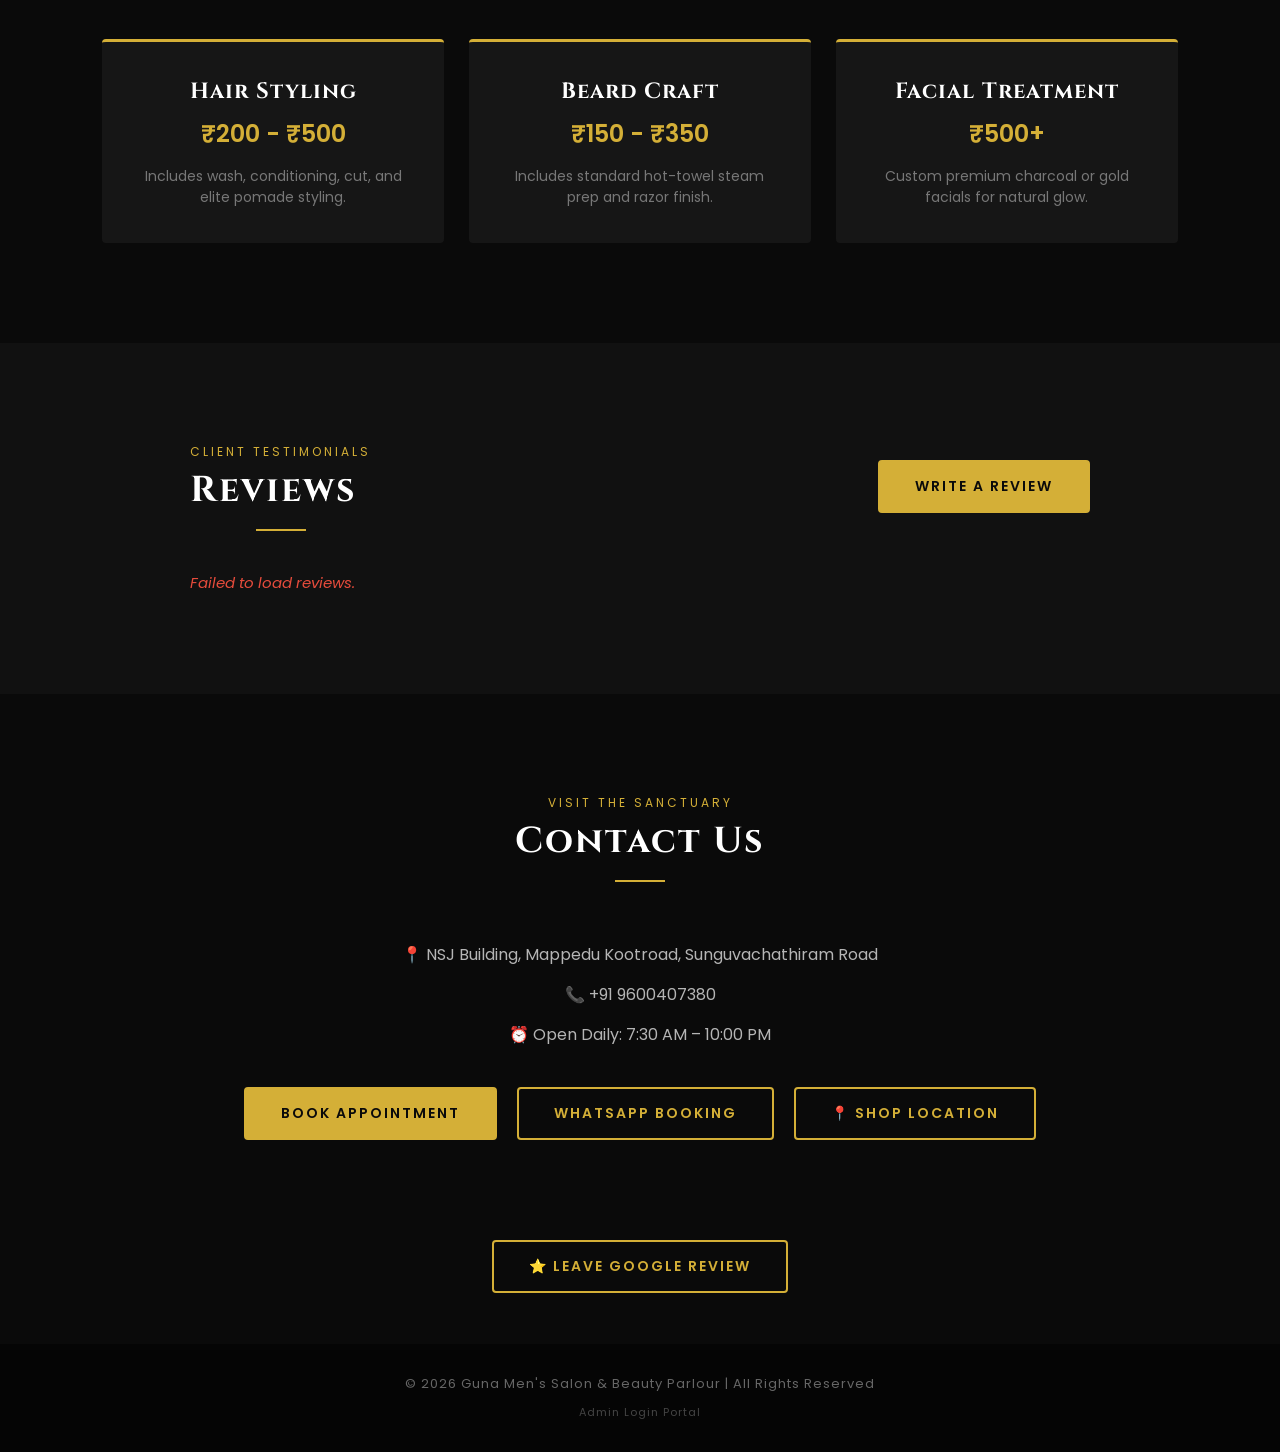
==== commit 2c076b3e: "feat: add Admin link to header navigation bar" ====
--- a/static/index.html
+++ b/static/index.html
@@ -24,6 +24,7 @@
         <a href="#price">Pricing</a>
         <a href="#reviews">Reviews</a>
         <a href="#contact">Contact</a>
+        <a href="/admin.html">Admin</a>
     </nav>
 </header>
 
